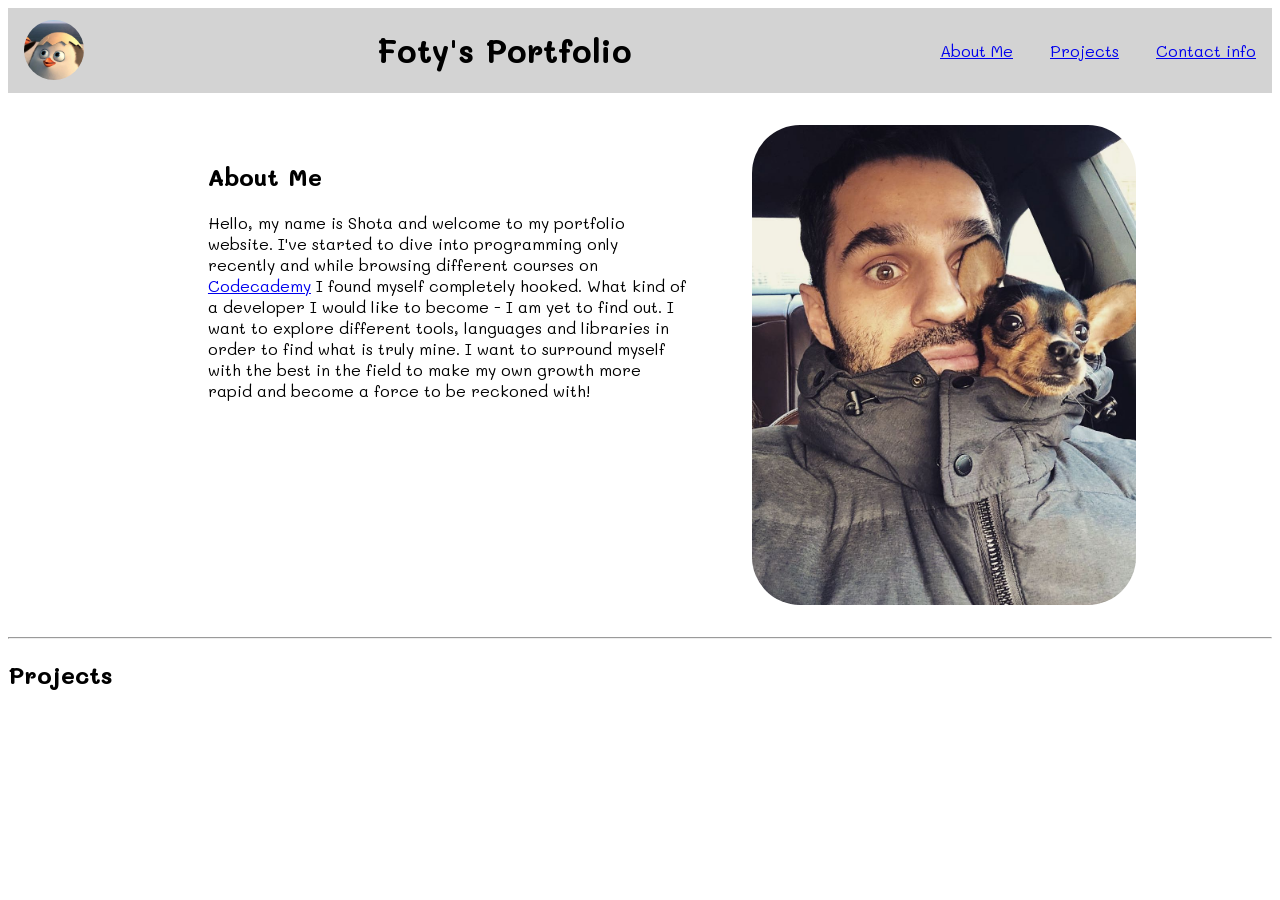
==== index.html @ 580d8180 "First commit" ====
<!DOCTYPE html>
<html lang="en">
<head>
    <meta charset="UTF-8">
    <meta http-equiv="X-UA-Compatible" content="IE=edge">
    <meta name="viewport" content="width=device-width, initial-scale=1.0">
    <title>My Portfolio - Shota Giorgadze [foty]</title>
    <link rel="preconnect" href="https://fonts.googleapis.com">
<link rel="preconnect" href="https://fonts.gstatic.com" crossorigin>
<link href="https://fonts.googleapis.com/css2?family=Mali:ital,wght@0,200;0,300;0,400;0,500;0,600;0,700;1,200;1,300;1,400;1,500;1,600;1,700&display=swap" rel="stylesheet"> 
<link rel="stylesheet" href="./style.css">
</head>
<body>
    <header class="header">
        <img src="./assets/penguins-of-madagascar-3.jpg" alt="logo penguin">
        <h1>Foty's Portfolio</h1>
        <nav>
            <a href="#">About Me</a>
            <a href="#">Projects</a>
            <a href="#">Contact info</a>
        </nav>
    </header>
    <div class="about">
        <div class="info">
            <h2>About Me</h2>
            <p>Hello, my name is Shota and welcome to my portfolio website.
            I've started to dive into programming only recently and while browsing
            different courses on <a href="https://www.codecademy.com">Codecademy</a>
            I found myself completely hooked. What kind of a developer I would like to become
            - I am yet to find out. I want to explore different tools, languages and libraries
            in order to find what is truly mine. I want to surround myself with the best in
            the field to make my own growth more rapid and become a force to be reckoned with!
            </p>
        </div>
        <img src="./assets/46660584_499075117250229_8426915334763966412_n.jpg" alt="">
    </div> <hr>
    <h2>Projects</h2>



    
</body>
</html>
---- style.css ----
html {
    font-size: 16px;
    font-family: 'Mali', cursive;
}
.header img {
    height: 60px;
    border-radius: 30px;
    margin-left: 1rem;
}

.header {
    display: flex;
    flex-direction: row;
    justify-content: space-between;
    align-items: center;
    background-color: lightgrey
}

nav a {
    margin-left: 1rem;
    margin-right: 1rem;
}

.about {
    display: flex;
    /* border: solid red 1px; */
    width: 100%;
    margin: 2rem auto;
    flex-wrap: wrap;
    justify-content: center;
    /* align-items: center; */
}

.about img {
    width: auto;
    max-height: 30rem;
    display: block;
    /* margin: 0 auto; */
    border-radius: 3rem;
}

.info {
    padding: 1rem 4rem;
    display: inline-block;
    max-width: 30rem;
}
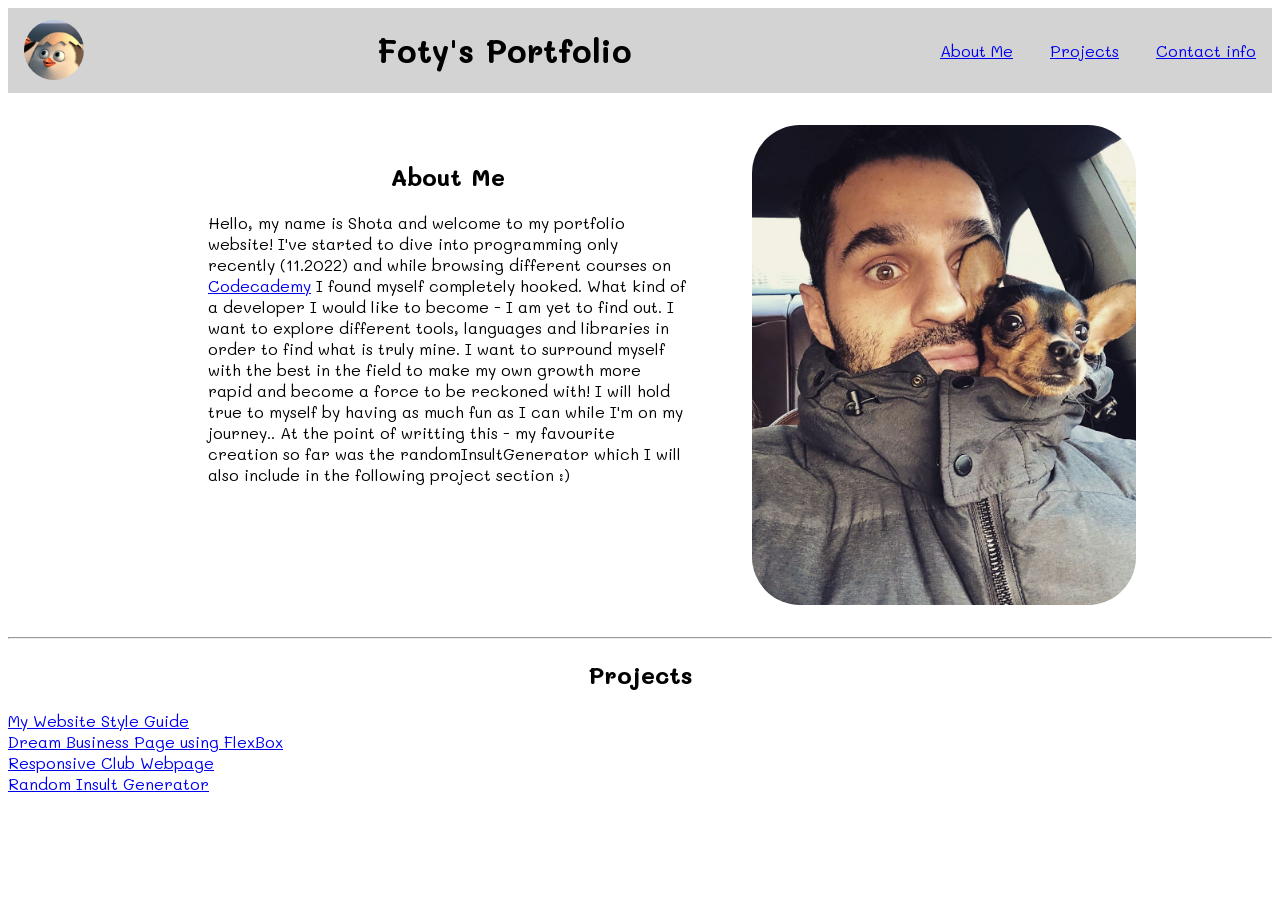
==== commit d30a80bd: "Work in progress, figured out first JS event and it seems to be working" ====
--- a/index.html
+++ b/index.html
@@ -6,9 +6,10 @@
     <meta name="viewport" content="width=device-width, initial-scale=1.0">
     <title>My Portfolio - Shota Giorgadze [foty]</title>
     <link rel="preconnect" href="https://fonts.googleapis.com">
-<link rel="preconnect" href="https://fonts.gstatic.com" crossorigin>
-<link href="https://fonts.googleapis.com/css2?family=Mali:ital,wght@0,200;0,300;0,400;0,500;0,600;0,700;1,200;1,300;1,400;1,500;1,600;1,700&display=swap" rel="stylesheet"> 
-<link rel="stylesheet" href="./style.css">
+    <link rel="preconnect" href="https://fonts.gstatic.com" crossorigin>
+    <link href="https://fonts.googleapis.com/css2?family=Mali:ital,wght@0,200;0,300;0,400;0,500;0,600;0,700;1,200;1,300;1,400;1,500;1,600;1,700&display=swap" rel="stylesheet"> 
+    <link rel="stylesheet" href="./style.css">
+    <link rel="stylesheet" href="https://cdnjs.cloudflare.com/ajax/libs/font-awesome/4.7.0/css/font-awesome.min.css">
 </head>
 <body>
     <header class="header">
@@ -23,21 +24,32 @@
     <div class="about">
         <div class="info">
             <h2>About Me</h2>
-            <p>Hello, my name is Shota and welcome to my portfolio website.
-            I've started to dive into programming only recently and while browsing
+            <p>Hello, my name is Shota and welcome to my portfolio website!
+            I've started to dive into programming only recently (11.2022) and while browsing
             different courses on <a href="https://www.codecademy.com">Codecademy</a>
             I found myself completely hooked. What kind of a developer I would like to become
             - I am yet to find out. I want to explore different tools, languages and libraries
             in order to find what is truly mine. I want to surround myself with the best in
             the field to make my own growth more rapid and become a force to be reckoned with!
+            I will hold true to myself by having as much fun as I can while I'm on my journey.. 
+            At the point of writting this - my favourite creation so far was the randomInsultGenerator
+            which I will also include in the following project section :)
             </p>
         </div>
         <img src="./assets/46660584_499075117250229_8426915334763966412_n.jpg" alt="">
     </div> <hr>
     <h2>Projects</h2>
+    <div class="projects">
+        <a id="firstTarget" href="./projects/MyStyleGuide/index.html" target="_blank">My Website Style Guide</a><br>
+        <!-- <i id="buttonz" class="fa fa-angle-up" style="font-size: 24px"></i> -->
+        <div id="myStyle">
+            <img src="./assets/mystyle.jpg" alt="">
+        </div>
+        <a href="./projects/flexbox-business-site/index.html" target="_blank">Dream Business Page using FlexBox</a><br>
+        <a href="./projects/responsive-club-starting/index.html" target="_blank">Responsive Club Webpage</a><br>
+        <a href="./projects/randomInsultGenerator/script.js" target="_blank">Random Insult Generator</a><br>
+    </div>
 
-
-
-    
+    <script src="./script.js"></script>
 </body>
 </html>
--- a/style.css
+++ b/style.css
@@ -43,4 +43,20 @@
     padding: 1rem 4rem;
     display: inline-block;
     max-width: 30rem;
+}
+
+h2 {
+    text-align: center;
+}
+
+.projects a {
+    display: inline-block;
+}
+
+#myStyle img {
+    height: 20rem;
+}
+
+#myStyle {
+    display: none;
 }
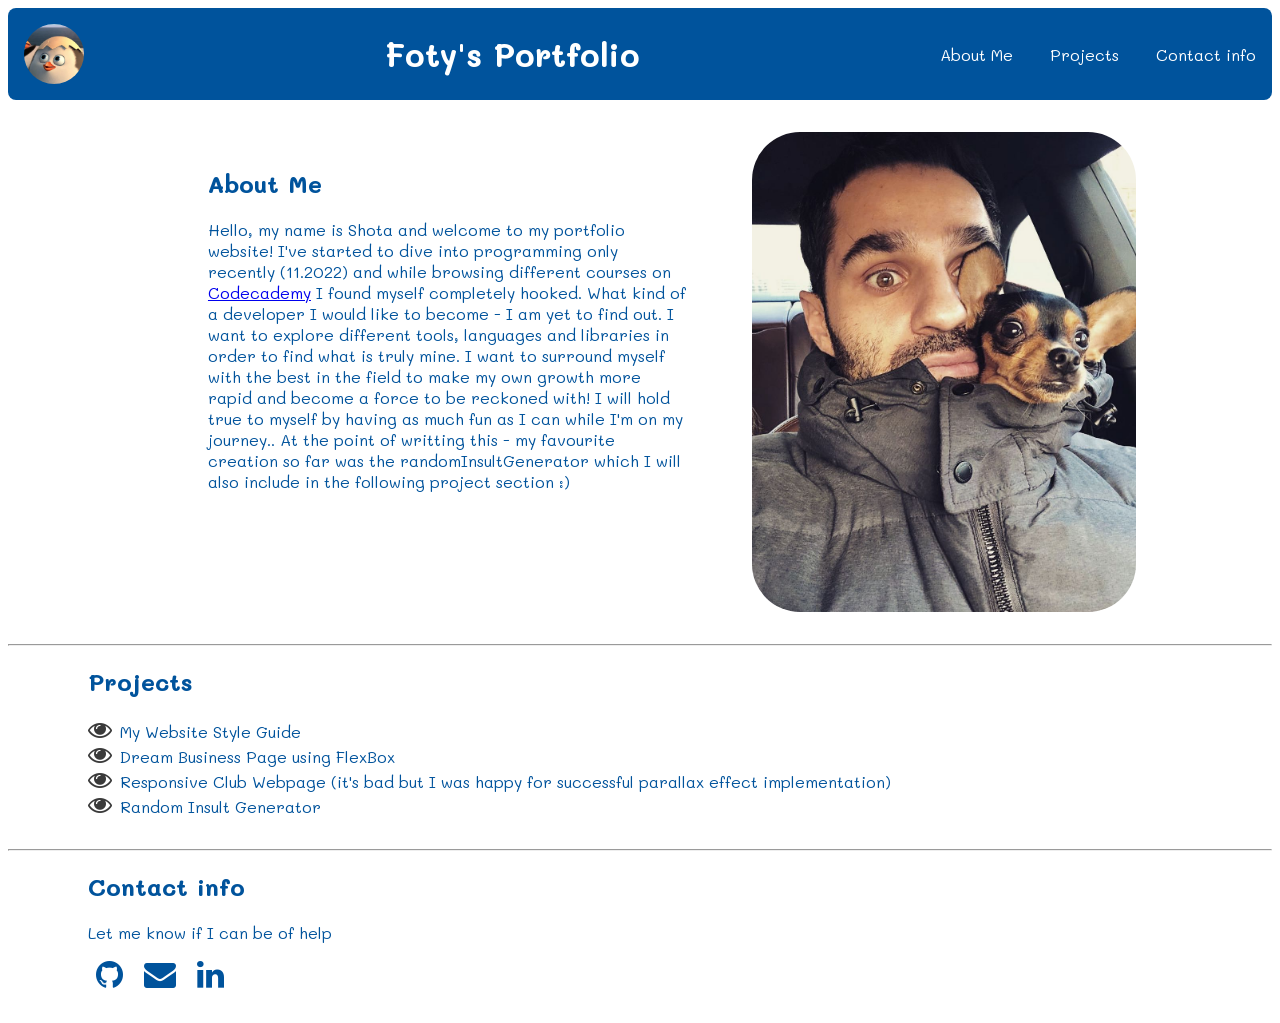
==== commit b3f3bc12: "Good enough to pass the project, will modify over time" ====
--- a/index.html
+++ b/index.html
@@ -16,12 +16,12 @@
         <img src="./assets/penguins-of-madagascar-3.jpg" alt="logo penguin">
         <h1>Foty's Portfolio</h1>
         <nav>
-            <a href="#">About Me</a>
-            <a href="#">Projects</a>
-            <a href="#">Contact info</a>
+            <a href="#about">About Me</a>
+            <a href="#projects">Projects</a>
+            <a href="#contact">Contact info</a>
         </nav>
     </header>
-    <div class="about">
+    <div id="about" class="about">
         <div class="info">
             <h2>About Me</h2>
             <p>Hello, my name is Shota and welcome to my portfolio website!
@@ -38,18 +38,34 @@
         </div>
         <img src="./assets/46660584_499075117250229_8426915334763966412_n.jpg" alt="">
     </div> <hr>
-    <h2>Projects</h2>
-    <div class="projects">
-        <a id="firstTarget" href="./projects/MyStyleGuide/index.html" target="_blank">My Website Style Guide</a><br>
+    
+    <div id="projects" class="projects">
+        <h2>Projects</h2>    
+        <i id="eye1" class="fa fa-eye"></i><a id="firstTarget" href="./projects/MyStyleGuide/index.html" target="_blank">My Website Style Guide</a><br>
         <!-- <i id="buttonz" class="fa fa-angle-up" style="font-size: 24px"></i> -->
-        <div id="myStyle">
-            <img src="./assets/mystyle.jpg" alt="">
-        </div>
-        <a href="./projects/flexbox-business-site/index.html" target="_blank">Dream Business Page using FlexBox</a><br>
-        <a href="./projects/responsive-club-starting/index.html" target="_blank">Responsive Club Webpage</a><br>
-        <a href="./projects/randomInsultGenerator/script.js" target="_blank">Random Insult Generator</a><br>
-    </div>
-
+            <div id="myStyle">
+                <img src="./assets/mystyle.jpg" alt="">
+            </div>
+        <i id="eye2" class="fa fa-eye"></i><a id="secondTarget" href="./projects/flexbox-business-site/index.html" target="_blank">Dream Business Page using FlexBox</a><br>
+            <div id="businessFlex">
+                <img src="./assets/dreameshop.jpg" alt="">
+            </div>
+        <i id="eye3" class="fa fa-eye"></i><a id="thirdTarget" href="./projects/responsive-club-starting/index.html" target="_blank">Responsive Club Webpage (it's bad but I was happy for successful parallax effect implementation)</a><br>
+            <div id="sportsClub">
+                <img src="/assets/judoclubresponsive.jpg" alt="">
+            </div>
+        <i id="eye4" class="fa fa-eye"></i><a href="./projects/randomInsultGenerator/index.html" target="_blank">Random Insult Generator</a><br>
+            <div id="insultGen">
+                <img src="/assets/insultGenerator.jpg" alt="">
+            </div>
+    </div><hr>
+    <footer id="contact" class="contact">
+        <h2>Contact info</h2>
+        <p>Let me know if I can be of help</p>
+        <a href="https://github.com/fotyG"><i class="fa fa-github"></i></a>
+        <a href="mailto:giorgadze@inbox.lv"><i class="fa fa-envelope"></i></a>
+        <a href="https://www.linkedin.com/in/%C5%A1ota-giorgadze-188100258/"><i class="fa fa-linkedin"></i></a>
+    </footer>
     <script src="./script.js"></script>
 </body>
 </html>
--- a/style.css
+++ b/style.css
@@ -5,7 +5,7 @@
 .header img {
     height: 60px;
     border-radius: 30px;
-    margin-left: 1rem;
+    margin: 1rem;
 }
 
 .header {
@@ -13,12 +13,22 @@
     flex-direction: row;
     justify-content: space-between;
     align-items: center;
-    background-color: lightgrey
+    background-color: #00539CFF;
+    border-radius: 0.5rem;
+}
+.header h1 {
+    flex-shrink: 3;
+    color: white;
 }
 
 nav a {
     margin-left: 1rem;
     margin-right: 1rem;
+    color: white;
+    text-decoration: none;
+}
+nav a:hover {
+    text-decoration: wavy underline #EEA47FFF;
 }
 
 .about {
@@ -43,14 +53,27 @@
     padding: 1rem 4rem;
     display: inline-block;
     max-width: 30rem;
+    color: #00539CFF
 }
 
-h2 {
-    text-align: center;
+.projects, footer {
+    margin-left: 5rem;
+    margin-bottom: 2rem;
 }
 
 .projects a {
     display: inline-block;
+    text-decoration: none;
+    color: #00539CFF;
+    border-radius: 0.3rem;
+}
+.projects a:hover {
+    text-decoration: wavy underline #EEA47FFF;
+
+}
+
+.projects h2, footer h2 {
+    color: #00539CFF;
 }
 
 #myStyle img {
@@ -59,4 +82,61 @@
 
 #myStyle {
     display: none;
+}
+
+#businessFlex img {
+    height: 20rem;
+}
+
+#businessFlex {
+    display: none;
+}
+
+#sportsClub img {
+    height: 20rem;
+}
+#sportsClub {
+    display: none;
+}
+
+i.fa-eye {
+    font-size: 1.5rem;
+    margin-right: 0.5rem;
+    color: rgb(58, 58, 58);
+}
+
+i.fa-eye:hover {
+    color: #EEA47FFF
+}
+
+#insultGen {
+    display: none;
+}
+
+i.fa-github, i.fa-envelope, i.fa-linkedin {
+    font-size: 2rem;
+    color: #00539CFF;
+    margin: auto 0.5rem;
+}
+
+i.fa-github:hover, i.fa-envelope:hover, i.fa-linkedin:hover {
+    color: #EEA47FFF;
+}
+
+footer p {
+    color: #00539CFF;
+}
+@media only screen and (max-width: 901px) {
+    .projects {
+        font-size: 0.8rem;
+        margin-left: 0;
+        margin-right: 0;
+        font-weight:bold
+    }
+    .header h1 {
+        font-size: 1rem;
+    }
+    .header a {
+        font-size: 0.7rem;
+    }
 }
